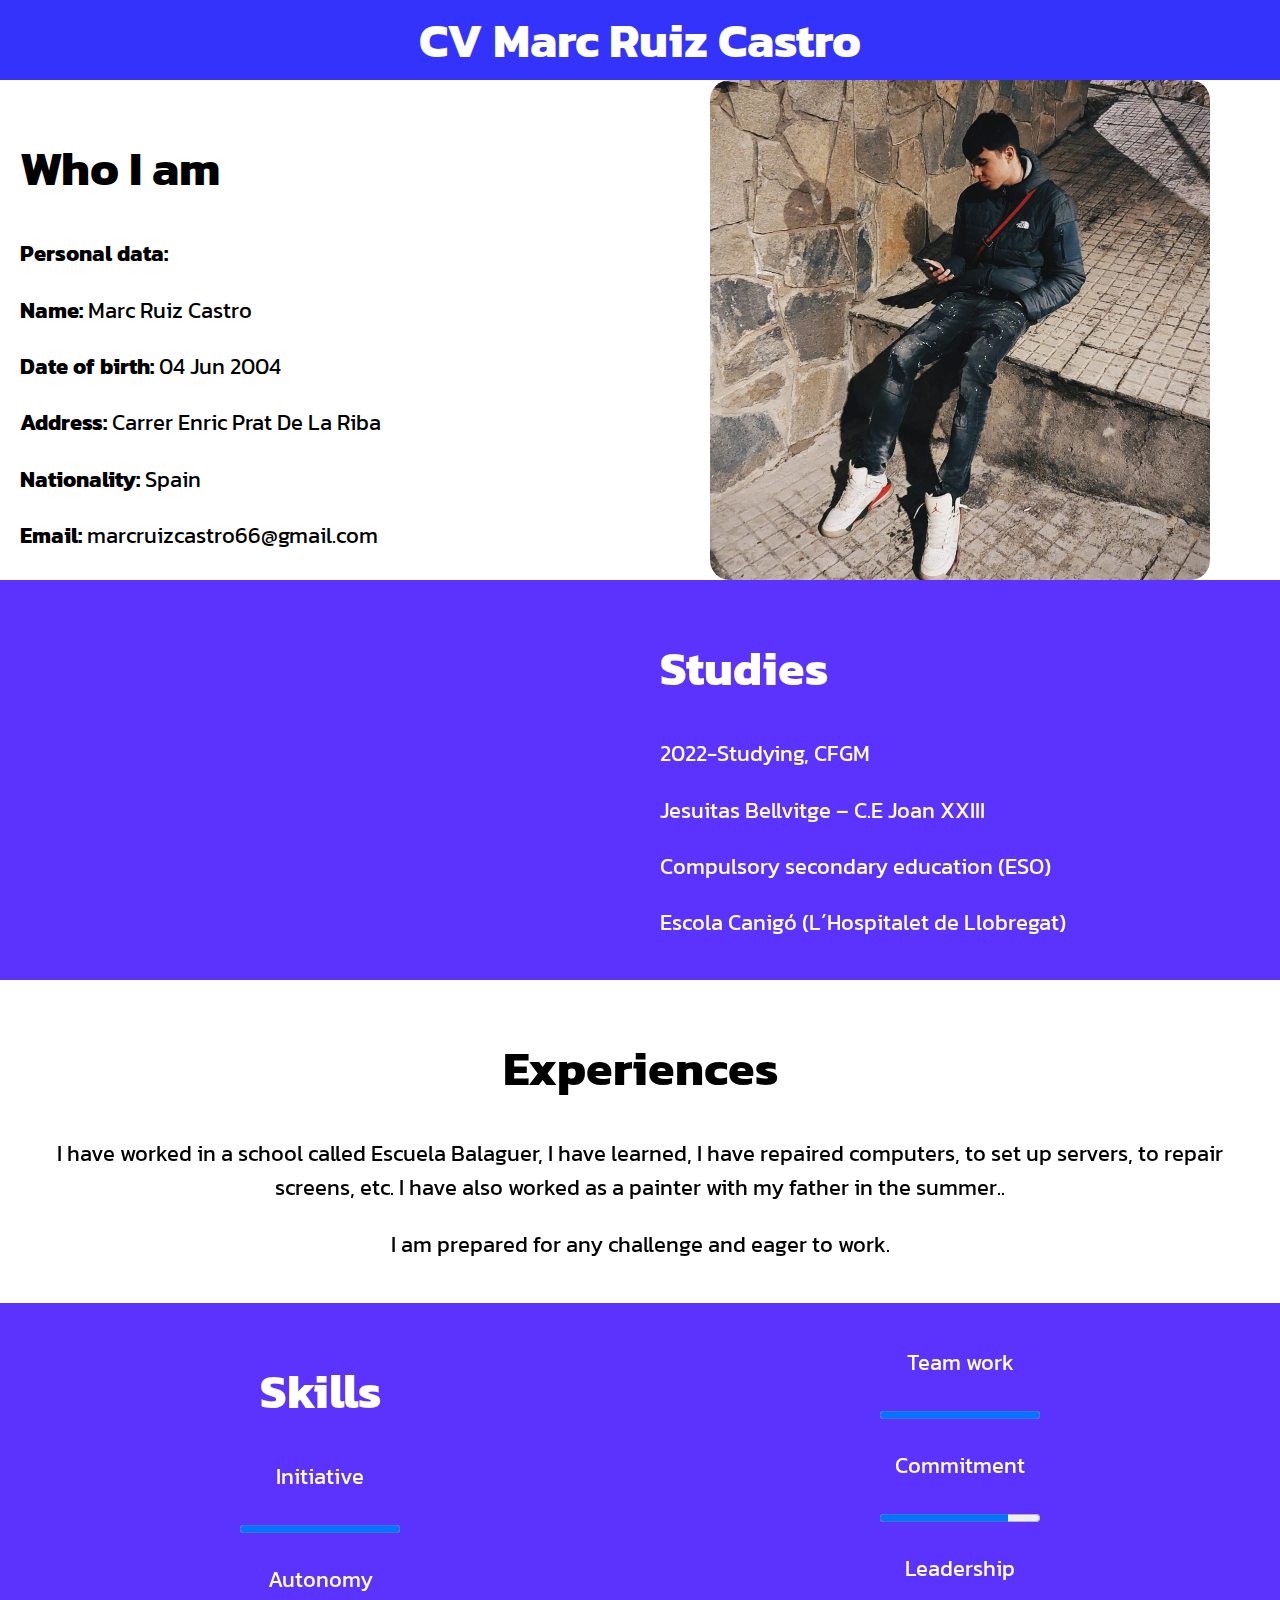
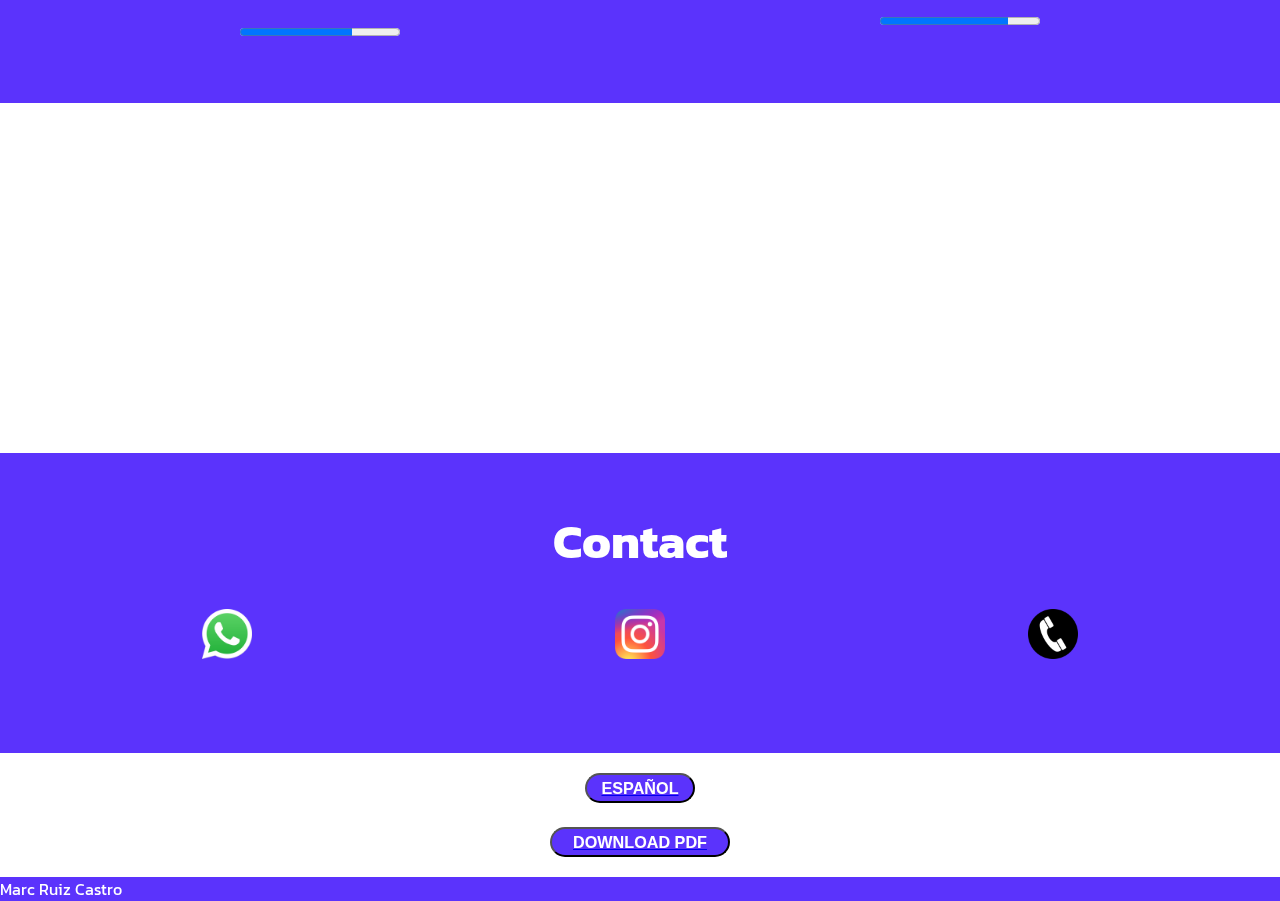
==== en/index.html @ e685cf60 "first commit" ====
<!DOCTYPE html>
<html lang="en">

<head>
    <meta charset="UTF-8">
    <meta http-equiv="X-UA-Compatible" content="IE=edge">
    <meta name="viewport" content="width=device-width, initial-scale=1.0">
    <title>CV Marc Ruiz</title>
    <link rel="stylesheet" href="../css/styles.css">
    <script src="../js/main.js"></script>
    <link rel="preconnect" href="https://fonts.googleapis.com">
    <link rel="preconnect" href="https://fonts.gstatic.com" crossorigin>
    <link href="https://fonts.googleapis.com/css2?family=Kanit:wght@300&display=swap" rel="stylesheet">
    <link rel="shortcut icon" href="../img/sitio-web.png" type="image/x-icon">
</head>

<body>
    <header id="header">
        <h1>CV Marc Ruiz Castro</h1>
    </header>
    <div class="row">
        <div class="column-2 uno">
            <h1>Who I am</h1>
            <p><strong>Personal data: </strong></p>
            <p><strong>Name:</strong> Marc Ruiz Castro</p>
            <p><strong>Date of birth:</strong> 04 Jun 2004</p>
            <p><strong>Address:</strong> Carrer Enric Prat De La Riba</p>
            <p><strong>Nationality:</strong> Spain</p>
            <p><strong>Email:</strong> marcruizcastro66@gmail.com</p>
        </div>
        <div class="column-2 uno flex">
            <img style="height: 500px;" class="fotoyo" src="../img/WhatsApp Image 2022-05-06 at 6.11.23 PM.jpeg" alt="">
        </div>
        <div class="column-2 dos">
            <iframe src="https://www.google.com/maps/embed?pb=!1m14!1m8!1m3!1d11980.451767026041!2d2.1072912!3d41.3498988!3m2!1i1024!2i768!4f13.1!3m3!1m2!1s0x0%3A0x26089fc39cb352a3!2sJesu%C3%AFtes%20Bellvitge%20-%20Centre%20d&#39;Estudis%20Joan%20XXIII!5e0!3m2!1sca!2ses!4v1651786668747!5m2!1sca!2ses"
                width="100%" height="350" class="mapa" style="border:0;" allowfullscreen="" loading="lazy" referrerpolicy="no-referrer-when-downgrade"></iframe>
        </div>
        <div class="column-2 dos">
            <h1>Studies</h1>
            <p>2022-Studying, CFGM </p>
            <p>Jesuitas Bellvitge – C.E Joan XXIII </p>
            <p>Compulsory secondary education (ESO) </p>
            <p>Escola Canigó (L´Hospitalet de Llobregat) </p>
        </div>
        <div class="column-1 tres">
            <h1>Experiences</h1>
            <p>I have worked in a school called Escuela Balaguer, I have learned, I have repaired computers, to set up servers, to repair screens, etc. I have also worked as a painter with my father in the summer..</p>
            <p>I am prepared for any challenge and eager to work.</p>
        </div>
        <div class="column-2 cuatro">
            <h1>Skills</h1>
            <p>Initiative</p> <progress max="100" value="100"></progress>
            <p>Autonomy</p> <progress max="100" value="70"></progress>

        </div>
        <div class="column-2 cuatro">
            <p>Team work</p> <progress max="100" value="100"></progress>
            <p>Commitment</p> <progress max="100" value="80"></progress>
            <p>Leadership</p> <progress max="100" value="80"></progress>
        </div>
        <div class="columnn-1 cinco">
            <iframe width="50%" height="350" class="video" src="https://www.youtube.com/embed/z6ih3J_g7Uw" title="YouTube video player" frameborder="0" allow="accelerometer; autoplay; clipboard-write; encrypted-media; gyroscope; picture-in-picture" allowfullscreen></iframe>
        </div>
        <div class="column-1 seis">
            <h1>Contact</h1>
            <div class="column-3">
                <a href="https://api.whatsapp.com/send?phone=622236682&text=Whatsapp%20de%20Marc%20Ruiz"><img class="logos" src="../img/whatsapp-logo-11-1019x1024.png" alt=""></a>
            </div>
            <div class="column-3">
                <a href="https://www.instagram.com/__ruiz23_/"><img class="logos" src="../img/instagram-logo1-1024x1024.png" alt=""></a>

            </div>

            <div class="column-3">
                <a href="tel:+34622236682"><img class="logos" src="../img/5a4525f5546ddca7e1fcbc86.png" alt=""></a>
            </div>
        </div>
        <br>

        <div class="column-1">
            <a href="../index.html" class="flex"><button class="boton"><b>ESPAÑOL</b></button></a>
            <br>
            <a href="../CV Marc Ruiz.pdf" download="CV Marc Ruiz Castro" class="flex"><button class="botonpdf"><b>DOWNLOAD PDF</b></button></a>
        </div>
        <br>
    </div>
    <footer class="footer" class="flex">
        Marc Ruiz Castro
    </footer>
</body>

</html>
---- css/styles.css ----
html {
    font-size: 16px;
    background-color: white;
    font-family: 'Kanit', sans-serif;
}


/* Redimensión de fuente utilizando rem */

p {
    font-size: 1.4rem;
}

h1 {
    font-size: 3rem;
}

h2 {
    font-size: 2rem;
}

h3 {
    font-size: 1.6rem;
}

h4 {
    font-size: 1.3rem;
}

h5 {
    font-size: 1.15rem;
}

h6 {
    font-size: 1.05rem;
}


/**************************/


/* clases predefinidas */

* {
    box-sizing: border-box;
}

body {
    margin: 0;
}


/* Clear floats after the columns */

.row:after {
    content: "";
    display: table;
    clear: both;
}


/* Diseño de columnas */

.column-1 {
    width: 100%;
    float: left;
    padding: 20px;
}

.column-2 {
    width: 50%;
    float: left;
    padding: 20px;
}

.column-3 {
    width: 33.33%;
    float: left;
}

.column-4 {
    width: 25%;
    float: left;
}

.column-5 {
    width: 20%;
    float: left;
}

.column-6 {
    width: 16.66%;
    float: left;
}

.column-75 {
    width: 75%;
    float: left;
}


/* Otras clases */

#header {
    background-color: #3333fc;
    display: flex;
    justify-content: space-around;
    align-items: center;
    height: 80px;
    position: sticky;
    color: white;
}

.uno {
    height: 500px;
}

.dos {
    background-color: #5b33fc;
    height: 400px;
    color: white;
}

.fotoyo {
    border-radius: 20px;
}

.tres {
    text-align: center;
}

.cuatro {
    background-color: #5b33fc;
    ;
    text-align: center;
    height: 400px;
    color: white;
}

.mapa {
    border-radius: 20px;
}

.cinco {
    padding-top: 10;
}

.seis {
    text-align: center;
    background-color: #5b33fc;
    height: 300px;
    color: white;
}

.video {
    margin-left: auto;
    margin-right: auto;
    display: block;
    border-radius: 20px;
}

.footer {
    background-color: #5b33fc;
    color: white;
}

.logos {
    width: 50px;
    height: 50px;
}

.boton {
    color: white;
    background-color: #5b33fc;
    ;
    border-color: black;
    width: 110px;
    height: 30px;
    font-size: 1.8vh;
    border-radius: 15px;
}

.botonpdf {
    color: white;
    background-color: #5b33fc;
    ;
    border-color: black;
    width: 180px;
    height: 30px;
    font-size: 1.8vh;
    border-radius: 15px;
    text-decoration: none;
}


/* clase para centrar contenido en horizontal y vertical (lo centra respecto al elemento padre) */

.flex {
    display: flex;
    align-items: center;
    justify-content: center;
}

@media only screen and (max-width: 600px) {
    /* column-2 pasará de tener 50% a 100% */
    .column-2 {
        width: 100%;
    }
    /* column-3 pasará de tener 33.33% a 100% */
    .column-3 {
        width: 100%;
    }
    /* column-4 pasará de tener 25% a 50% */
    .column-4 {
        width: 100%;
    }
    .video {
        width: 100%;
    }
    header h1 {
        font-size: 4.5vh;
    }
}
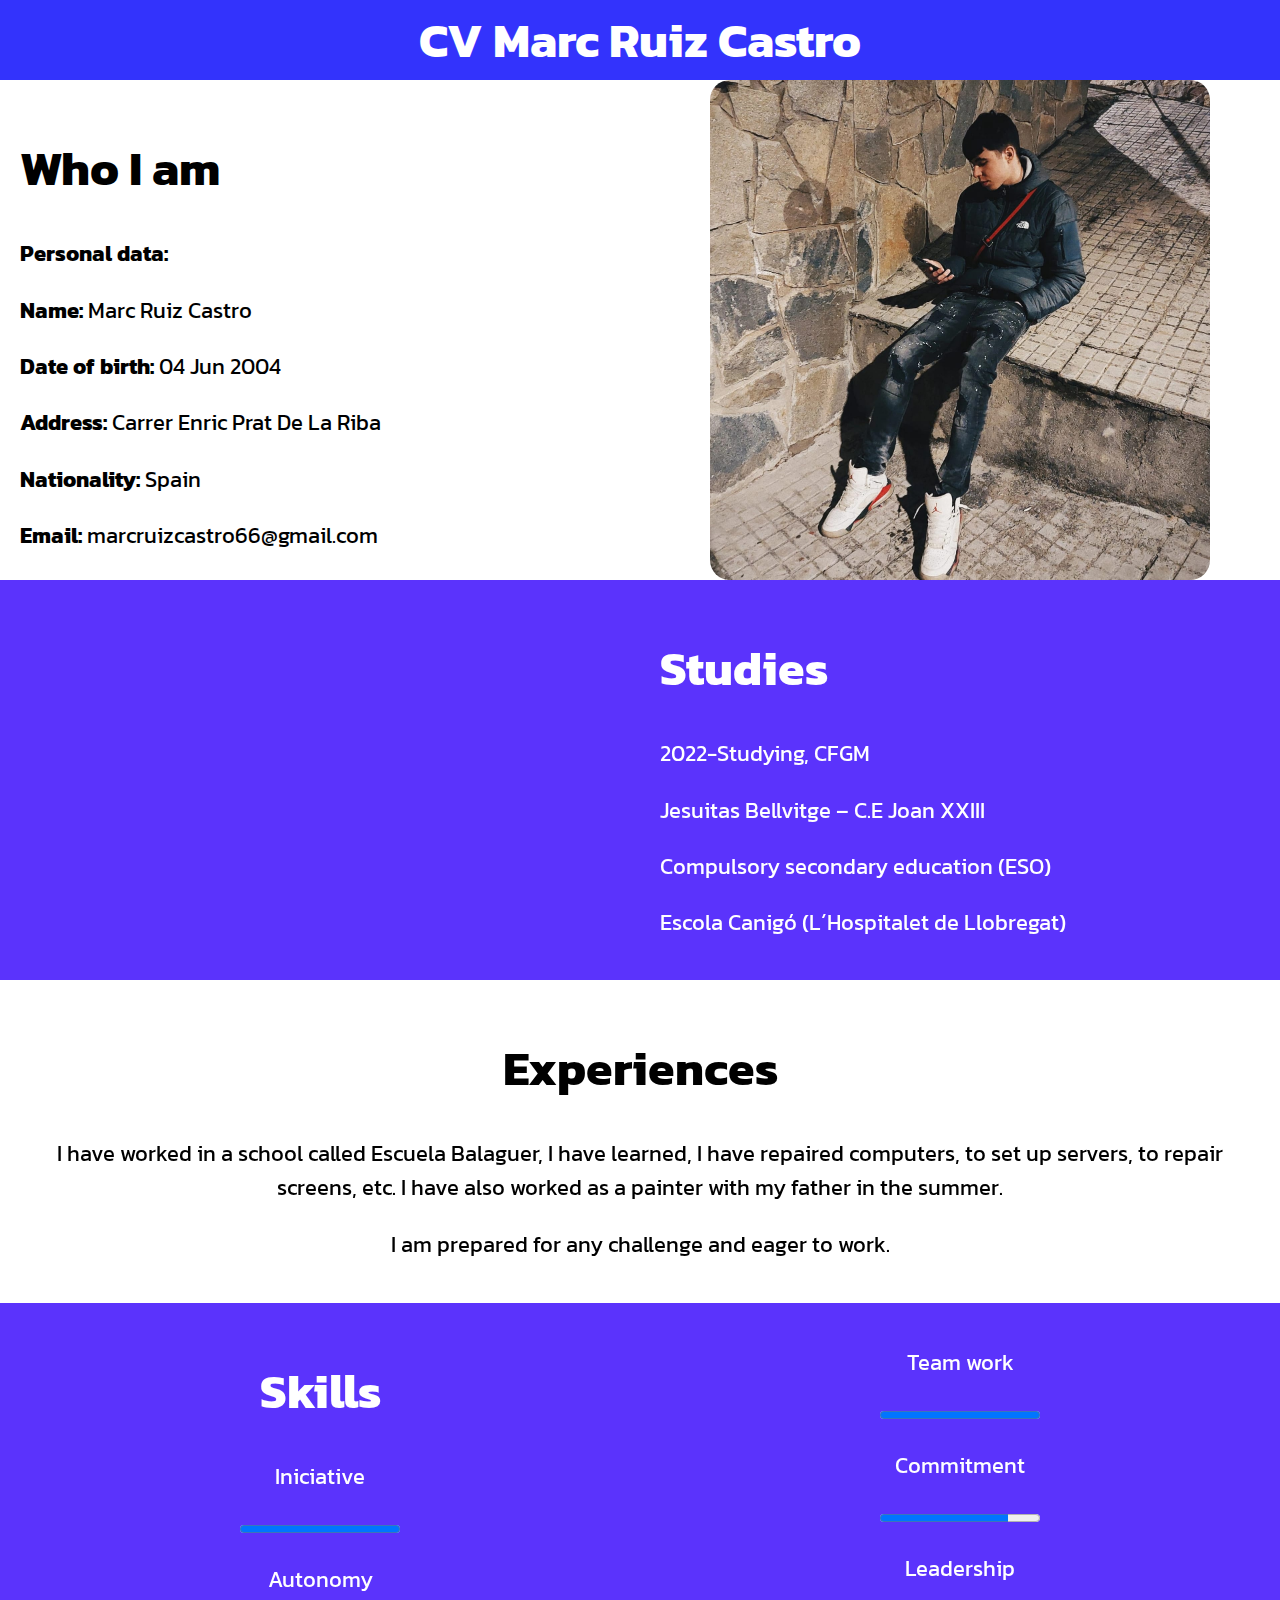
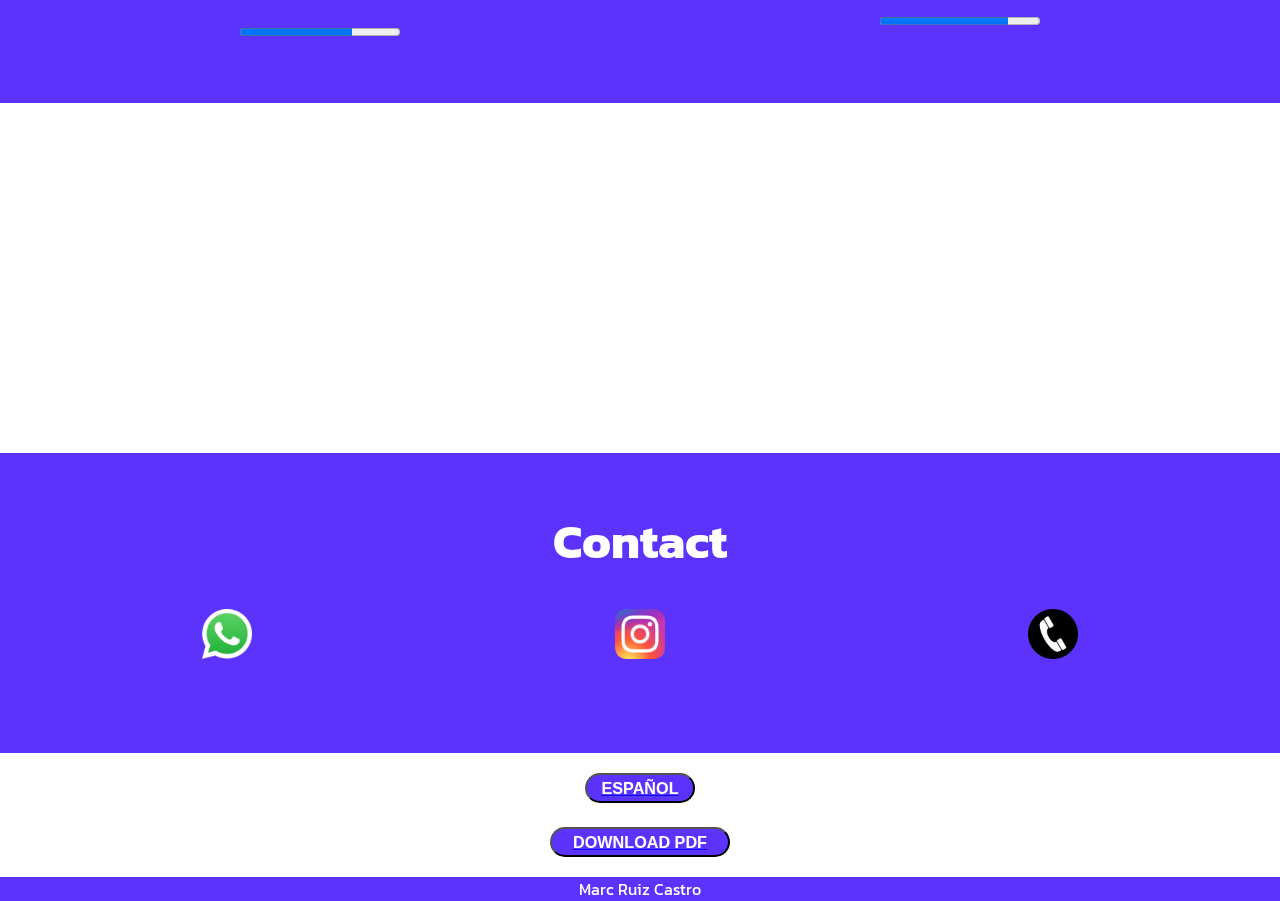
==== commit e067480c: "first commit" ====
--- a/en/index.html
+++ b/en/index.html
@@ -21,15 +21,16 @@
     <div class="row">
         <div class="column-2 uno">
             <h1>Who I am</h1>
-            <p><strong>Personal data: </strong></p>
+            <p><strong>Personal data:</strong></p>
             <p><strong>Name:</strong> Marc Ruiz Castro</p>
             <p><strong>Date of birth:</strong> 04 Jun 2004</p>
             <p><strong>Address:</strong> Carrer Enric Prat De La Riba</p>
             <p><strong>Nationality:</strong> Spain</p>
             <p><strong>Email:</strong> marcruizcastro66@gmail.com</p>
+
         </div>
         <div class="column-2 uno flex">
-            <img style="height: 500px;" class="fotoyo" src="../img/WhatsApp Image 2022-05-06 at 6.11.23 PM.jpeg" alt="">
+            <img class="fotoyo" src="../img/WhatsApp Image 2022-05-06 at 6.11.23 PM.jpeg" alt="">
         </div>
         <div class="column-2 dos">
             <iframe src="https://www.google.com/maps/embed?pb=!1m14!1m8!1m3!1d11980.451767026041!2d2.1072912!3d41.3498988!3m2!1i1024!2i768!4f13.1!3m3!1m2!1s0x0%3A0x26089fc39cb352a3!2sJesu%C3%AFtes%20Bellvitge%20-%20Centre%20d&#39;Estudis%20Joan%20XXIII!5e0!3m2!1sca!2ses!4v1651786668747!5m2!1sca!2ses"
@@ -37,19 +38,19 @@
         </div>
         <div class="column-2 dos">
             <h1>Studies</h1>
-            <p>2022-Studying, CFGM </p>
+            <p>2022-Studying, CFGM</p>
             <p>Jesuitas Bellvitge – C.E Joan XXIII </p>
             <p>Compulsory secondary education (ESO) </p>
             <p>Escola Canigó (L´Hospitalet de Llobregat) </p>
         </div>
         <div class="column-1 tres">
             <h1>Experiences</h1>
-            <p>I have worked in a school called Escuela Balaguer, I have learned, I have repaired computers, to set up servers, to repair screens, etc. I have also worked as a painter with my father in the summer..</p>
+            <p>I have worked in a school called Escuela Balaguer, I have learned, I have repaired computers, to set up servers, to repair screens, etc. I have also worked as a painter with my father in the summer. </p>
             <p>I am prepared for any challenge and eager to work.</p>
         </div>
         <div class="column-2 cuatro">
             <h1>Skills</h1>
-            <p>Initiative</p> <progress max="100" value="100"></progress>
+            <p>Iniciative</p> <progress max="100" value="100"></progress>
             <p>Autonomy</p> <progress max="100" value="70"></progress>
 
         </div>
@@ -59,7 +60,7 @@
             <p>Leadership</p> <progress max="100" value="80"></progress>
         </div>
         <div class="columnn-1 cinco">
-            <iframe width="50%" height="350" class="video" src="https://www.youtube.com/embed/z6ih3J_g7Uw" title="YouTube video player" frameborder="0" allow="accelerometer; autoplay; clipboard-write; encrypted-media; gyroscope; picture-in-picture" allowfullscreen></iframe>
+            <iframe width="50%" height="350" class="video" src="https://www.youtube.com/embed/JTqKZM-O71Q" title="YouTube video player" frameborder="0" allow="accelerometer; autoplay; clipboard-write; encrypted-media; gyroscope; picture-in-picture" allowfullscreen></iframe>
         </div>
         <div class="column-1 seis">
             <h1>Contact</h1>
@@ -84,7 +85,7 @@
         </div>
         <br>
     </div>
-    <footer class="footer" class="flex">
+    <footer class="footer flex">
         Marc Ruiz Castro
     </footer>
 </body>
--- a/css/styles.css
+++ b/css/styles.css
@@ -123,6 +123,7 @@
 
 .fotoyo {
     border-radius: 20px;
+    height: 500px;
 }
 
 .tres {
@@ -208,7 +209,7 @@
     }
     /* column-3 pasará de tener 33.33% a 100% */
     .column-3 {
-        width: 100%;
+        width: 33.33%;
     }
     /* column-4 pasará de tener 25% a 50% */
     .column-4 {
@@ -218,6 +219,10 @@
         width: 100%;
     }
     header h1 {
-        font-size: 4.5vh;
+        font-size: 4vh;
+    }
+    .fotoyo {
+        width: 300px;
+        height: 300px;
     }
 }